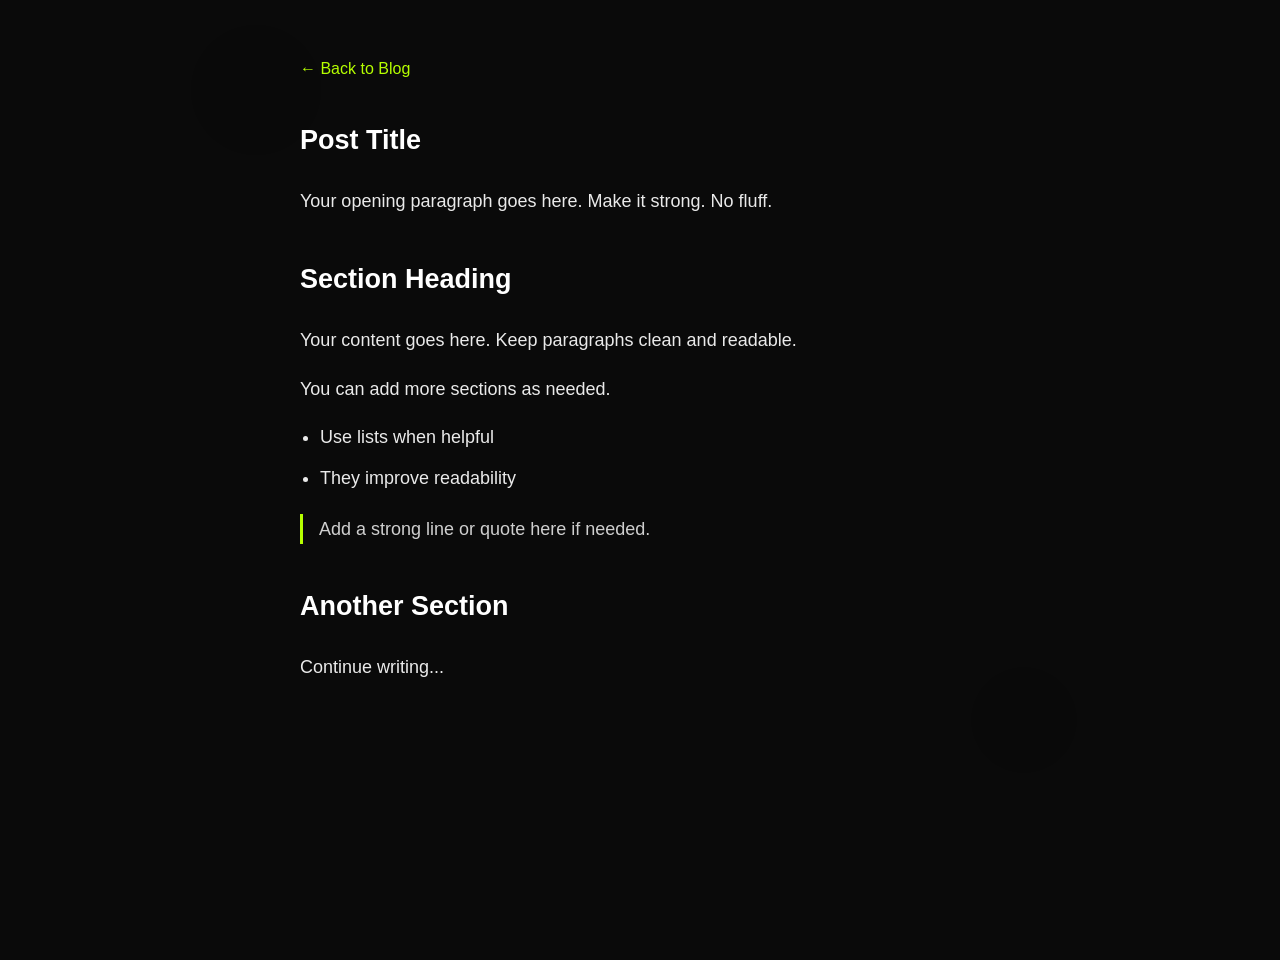
==== posts/template.html @ 07f55c2f "added a new post" ====
<!DOCTYPE html>
<html lang="en">
<head>
<meta charset="UTF-8" />
<meta name="viewport" content="width=device-width, initial-scale=1" />

<title>Post Title</title>

<link rel="stylesheet" href="../styles.css" />

<!-- SEO (edit per post) -->
<meta name="description" content="Short description of the post." />
<meta name="keywords" content="keyword1, keyword2, keyword3" />
</head>

<body class="post-page">

<main class="post-container">

<a href="../index.html" class="back-home">← Back to Blog</a>

<article class="blog-post">

<h1>Post Title</h1>

<p>Your opening paragraph goes here. Make it strong. No fluff.</p>

<h2>Section Heading</h2>

<p>Your content goes here. Keep paragraphs clean and readable.</p>

<p>You can add more sections as needed.</p>

<ul>
  <li>Use lists when helpful</li>
  <li>They improve readability</li>
</ul>

<blockquote>
  Add a strong line or quote here if needed.
</blockquote>

<h2>Another Section</h2>

<p>Continue writing...</p>

</article>

</main>

</body>
</html>
---- styles.css ----
/* ============================================================
   SHALTZ MODE — TOXIC LIME EDITION
   Updated: center posts without black box
   ============================================================ */

:root {
  --bright-red: #ff0000;
  --bright-border: #b6ff00;
  --bright-yellow: #b6ff00;
  --lime-bg: #b6ff00;

  --neon-1: #7cf7ff;
  --neon-2: #ff5ef7;
  --accent: #39ff14;

  --text-dark: #0b0b0b;

  --popup-bg-1: #060606;
  --popup-bg-2: #0b0b0b;
  --popup-border: rgba(20,211,154,0.14);
  --popup-accent: #14d39a;
  --popup-outer-frame: #ffffff;

  --overlay-color: rgba(0,0,0,0.35);
}

*{box-sizing:border-box}
html,body{height:100%;margin:0;padding:0}

.hidden{display:none!important}

/* ============================================================
   PAGE DIM OVERLAY
   ============================================================ */

#page-dim-overlay{
position:fixed;
inset:0;
background:var(--overlay-color);
z-index:9990;
pointer-events:none;
opacity:0;
transition:opacity 220ms ease;
}

#page-dim-overlay.visible{
pointer-events:auto;
opacity:1;
}

/* ============================================================
   PAGE BACKGROUND
   ============================================================ */

body{
background:var(--lime-bg);
color:var(--text-dark);
font-family:"Segoe UI",Roboto,"Helvetica Neue",Arial,"Courier New",monospace;
}

/* ============================================================
   HEADER
   ============================================================ */

.old-header{
width:100%;
background:var(--bright-red);
border-bottom:4px solid var(--bright-border);
box-shadow:0 4px 18px rgba(0,0,0,0.35);
text-align:center;
padding:16px 0 10px;
z-index:20;
}

.old-site-title{
margin:0;
font-family:"Courier New",monospace;
font-size:48px;
color:var(--bright-border);
text-shadow:2px 2px rgba(0,0,0,0.75);
}

.old-sep{
height:4px;
background:var(--bright-border);
width:95%;
margin:8px auto;
}

.old-marquee{
font-family:"Courier New",monospace;
font-size:13px;
color:var(--bright-border);
}

.site-logo{
width:48px;
height:48px;
object-fit:contain;
margin-right:10px;
border-radius:6px;
border:2px solid rgba(255,255,255,0.06);
}

.header-brand{
display:inline-flex;
align-items:center;
gap:8px;
}

/* ============================================================
   MAIN CONTENT
   ============================================================ */

main#main-content{
max-width:1100px;
margin:0 auto;
padding:24px 16px;
}

/* ============================================================
   HUB LAYOUT
   ============================================================ */

.hub{
max-width:1100px;
margin:18px auto;
padding:0 16px;
display:grid;
grid-template-columns:260px 1fr 260px;
gap:18px;
align-items:start;
}

/* ============================================================
   SIDE CARDS
   ============================================================ */

.side-cards{
display:flex;
flex-direction:column;
gap:16px;
}

.side-card{
background:linear-gradient(180deg,#0a0a0a,#080808);
border-radius:8px;
border:4px solid var(--popup-outer-frame);
padding:10px;
box-shadow:0 10px 30px rgba(0,0,0,0.45);
display:flex;
flex-direction:column;
gap:8px;
align-items:center;
color:#dfe;
height:320px;
overflow:hidden;
}

.side-card:hover{
transform:translateY(-6px);
box-shadow:0 18px 48px rgba(0,0,0,0.6);
}

.side-card .title-link{
font-family:"Courier New",monospace;
font-weight:700;
color:#b6ff00;
text-decoration:underline;
}

.side-card .item-list{
width:100%;
list-style:none;
padding:6px;
display:flex;
flex-direction:column;
gap:8px;
overflow:auto;
}

.side-card .item-list li a{
color:white;
text-decoration:none;
font-family:"Courier New",monospace;
font-size:14px;
}

.side-card .item-list li a:hover{
color:#b6ff00;
}

/* ============================================================
   CENTER POSTS
   ============================================================ */

.center-posts{
text-align:center;
padding:60px 0;
min-height:200px;
display:flex;
flex-direction:column;
justify-content:center;
align-items:center;

background:transparent !important;
border:none !important;
box-shadow:none !important;
}

.center-posts h2{
color:#000;
font-family:"Courier New",monospace;
font-size:32px;
margin-bottom:28px;
font-weight:700;

text-shadow:
1px 1px 0 rgba(0,0,0,0.35),
0 0 4px rgba(0,0,0,0.15);
}

.center-posts ul{
list-style:none;
padding:0;
margin:0;
display:flex;
flex-direction:column;
gap:18px;
}

.center-posts a{
font-family:"Courier New",monospace;
font-size:26px;
color:#000 !important;
font-weight:800;
text-decoration:none;
text-shadow:none !important;
}

/* ============================================================
   TERMINAL FOOTER
   ============================================================ */

.sh-terminal{
max-width:1100px;
margin:30px auto;
background:#000;
padding:12px;
border-radius:6px;
border:2px solid var(--bright-border);
color:var(--bright-border);
font-family:"Courier New",monospace;
box-shadow:0 12px 30px rgba(0,0,0,0.4);
}

/* ============================================================
   AUDIO PLAYER
   ============================================================ */

#shaltz-audio-player{
position:fixed;
right:18px;
bottom:18px;
background:#000;
border:2px solid var(--bright-border);
color:var(--bright-border);
padding:8px;
width:260px;
border-radius:6px;
z-index:9999;
}

#shaltz-audio-player .sh-btn{
background:transparent;
border:1px solid var(--bright-border);
color:var(--bright-border);
padding:4px 6px;
cursor:pointer;
}

/* ============================================================
   CRT OVERLAY
   ============================================================ */

.crt-overlay{
pointer-events:none;
position:fixed;
inset:0;
background-image:linear-gradient(rgba(0,0,0,0.05) 1px,transparent 1px);
background-size:100% 3px;
opacity:0.15;
z-index:999;
}

body::after{
content:'';
position:fixed;
inset:0;
pointer-events:none;
background-image:
radial-gradient(circle at 20% 10%, rgba(0,0,0,0.06), transparent 10%),
radial-gradient(circle at 80% 80%, rgba(0,0,0,0.05), transparent 10%);
opacity:0.12;
z-index:998;
}

/* ============================================================
   POPUP SYSTEM
   ============================================================ */

#sh-post-popup{
position:fixed;
inset:18px;
display:flex;
align-items:center;
justify-content:center;
z-index:100000;
pointer-events:none;
}

#sh-post-popup.hidden{
display:none;
}

.sh-popup-outer-frame{
border:6px solid var(--popup-outer-frame);
border-radius:8px;
padding:6px;
box-shadow:0 14px 40px rgba(0,0,0,0.65);
max-width:calc(100% - 48px);
max-height:calc(100% - 48px);
pointer-events:auto;
}

.sh-popup-window{
max-width:860px;
max-height:88vh;
overflow:auto;
background:linear-gradient(180deg,var(--popup-bg-1),var(--popup-bg-2));
border-radius:6px;
padding:28px;
border:2px solid var(--popup-border);
color:#ddd;
}

.sh-popup-body{
color:#f3f3f3;
line-height:1.65;
font-size:16px;
}

/* ============================================================
   RESPONSIVE
   ============================================================ */

@media (max-width:860px){

.hub{
grid-template-columns:1fr;
}

.side-cards{
flex-direction:row;
overflow-x:auto;
}

.side-card{
min-width:180px;
height:auto;
}

.center-posts{
padding:40px 0;
}

}

@media (max-width:540px){

.old-site-title{
font-size:32px;
}

main#main-content{
padding:12px;
}

}

/* ============================================================
   POST PAGE (READING MODE)
   ============================================================ */

body.post-page {
  background: #0a0a0a !important;
  color: #eaeaea !important;
}

.post-container {
  max-width: 720px;
  margin: 60px auto;
  padding: 0 20px;
}

.blog-post {
  font-size: 18px;
  line-height: 1.7;
}

.blog-post h1,
.blog-post h2 {
  color: #ffffff;
  margin-top: 40px;
}

.blog-post p {
  margin: 18px 0;
}

.blog-post blockquote {
  border-left: 3px solid #b6ff00;
  padding-left: 16px;
  color: #cfcfcf;
  margin: 20px 0;
}

.blog-post ul {
  padding-left: 20px;
}

.blog-post li {
  margin-bottom: 10px;
}

.back-home {
  color: #b6ff00;
  text-decoration: none;
}

.back-home:hover {
  text-decoration: underline;
}
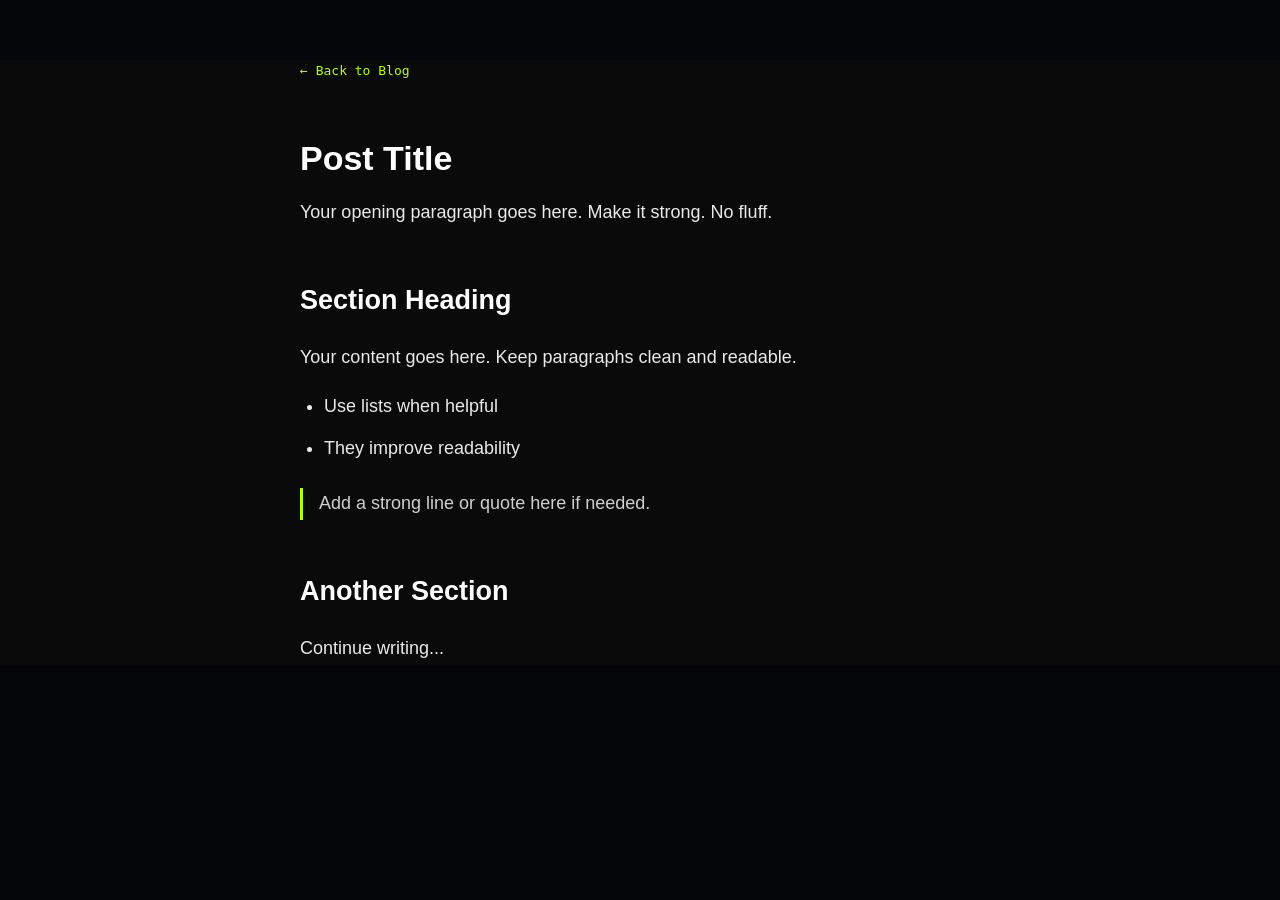
==== commit 59e13b02: "Cleaned up more mess" ====
--- a/posts/template.html
+++ b/posts/template.html
@@ -4,16 +4,25 @@
 <meta charset="UTF-8" />
 <meta name="viewport" content="width=device-width, initial-scale=1" />
 
-<title>Post Title</title>
+<title>Post Title | Shaltz</title>
 
-<link rel="stylesheet" href="../styles.css" />
+<meta name="description" content="Short description of the post." />
+<meta name="author" content="Shaltz" />
 
-<!-- SEO (edit per post) -->
-<meta name="description" content="Short description of the post." />
-<meta name="keywords" content="keyword1, keyword2, keyword3" />
+<link rel="canonical" href="https://www.shaltzsmoldik.xyz/posts/post-slug.html" />
+
+<!-- Open Graph -->
+<meta property="og:title" content="Post Title" />
+<meta property="og:description" content="Short description of the post." />
+<meta property="og:type" content="article" />
+<meta property="og:url" content="https://www.shaltzsmoldik.xyz/posts/post-slug.html" />
+<meta property="og:image" content="../images/post-image.jpg" />
+
+<link rel="stylesheet" href="../styles/base.css" />
+<link rel="stylesheet" href="../styles/posts.css" />
 </head>
 
-<body class="post-page">
+<body>
 
 <main class="post-container">
 
@@ -28,8 +37,6 @@
 <h2>Section Heading</h2>
 
 <p>Your content goes here. Keep paragraphs clean and readable.</p>
-
-<p>You can add more sections as needed.</p>
 
 <ul>
   <li>Use lists when helpful</li>
--- a/styles/base.css
+++ b/styles/base.css
@@ -0,0 +1,152 @@
+:root {
+  --bg: #05060a;
+  --glow: #00ffe1;
+  --pink: #ff4fd8;
+  --acid: #9dff00;
+  --text: #e6e6e6;
+  --muted: rgba(230,230,230,0.65);
+  --border: rgba(255,255,255,0.15);
+}
+
+/* =========================
+   GLOBAL RESET
+   ========================= */
+* {
+  box-sizing: border-box;
+}
+
+html, body {
+  margin: 0;
+  padding: 0;
+  background: var(--bg);
+  color: var(--text);
+  font-family: 'JetBrains Mono', monospace;
+}
+
+/* =========================
+   GLOBAL BACKGROUND NOISE
+   ========================= */
+body::before {
+  content: "";
+  position: fixed;
+  inset: 0;
+  background: url("https://grainy-gradients.vercel.app/noise.svg");
+  opacity: 0.08;
+  pointer-events: none;
+  z-index: 0;
+}
+
+/* =========================
+   CORRUPTION OVERLAY
+   subtle / eerie / occasional
+   ========================= */
+.corruption-layer {
+  position: fixed;
+  inset: 0;
+  pointer-events: none;
+  z-index: 999;
+
+  background:
+    repeating-linear-gradient(
+      0deg,
+      rgba(255,255,255,0.02),
+      rgba(255,255,255,0.02) 1px,
+      transparent 1px,
+      transparent 2px
+    );
+
+  opacity: 0.12;
+  mix-blend-mode: overlay;
+  animation: corruption-flicker 14s infinite;
+}
+
+@keyframes corruption-flicker {
+  0%   { opacity: 0.12; }
+  45%  { opacity: 0.12; }
+  48%  { opacity: 0.22; }
+  50%  { opacity: 0.08; }
+  52%  { opacity: 0.18; }
+  100% { opacity: 0.12; }
+}
+
+/* =========================
+   MEMORY GHOSTS
+   ========================= */
+.memory-ghost {
+  position: fixed;
+  font-size: 11px;
+  font-family: 'JetBrains Mono', monospace;
+  color: rgba(0,255,225,0.35);
+  pointer-events: none;
+  opacity: 0.6;
+  z-index: 50;
+
+  animation: ghost-drift 60s linear infinite;
+}
+
+.ghost-1 { top: 22%; left: 8%; }
+.ghost-2 { top: 64%; right: 12%; }
+.ghost-3 { bottom: 18%; left: 55%; }
+
+@keyframes ghost-drift {
+  from { transform: translateY(0); }
+  to   { transform: translateY(-40px); }
+}
+
+/* =========================
+   LINKS
+   ========================= */
+a {
+  color: var(--glow);
+  text-decoration: none;
+}
+
+a:hover {
+  text-shadow: 0 0 6px rgba(0,255,225,0.6);
+}
+
+/* =========================
+   TEXT SELECTION
+   ========================= */
+::selection {
+  background: var(--pink);
+  color: #000;
+}
+
+/* =========================
+   GENERIC WINDOW FRAME
+   ========================= */
+.window {
+  border: 1px solid var(--border);
+  background: rgba(255,255,255,0.02);
+  backdrop-filter: blur(4px);
+  box-shadow: 0 0 20px rgba(0,255,225,0.08);
+}
+
+/* =========================
+   TERMINAL TEXT
+   ========================= */
+.terminal {
+  font-size: 12px;
+  line-height: 1.6;
+  color: var(--muted);
+}
+
+/* =========================
+   SCROLLBAR (DESKTOP)
+   ========================= */
+::-webkit-scrollbar {
+  width: 8px;
+}
+
+::-webkit-scrollbar-track {
+  background: #030409;
+}
+
+::-webkit-scrollbar-thumb {
+  background: rgba(255,255,255,0.2);
+}
+
+::-webkit-scrollbar-thumb:hover {
+  background: var(--glow);
+}
--- a/styles/posts.css
+++ b/styles/posts.css
@@ -0,0 +1,125 @@
+/* ============================================================
+   POSTS.CSS — all post reading styles live here.
+   Every post links: base.css + posts.css
+   Index never links this file.
+   ============================================================ */
+
+/* ============================================================
+   BODY & BACKGROUND
+   ============================================================ */
+
+body {
+  background: #0a0a0a;
+  color: #eaeaea;
+  overflow-y: auto;
+}
+
+/* ============================================================
+   LAYOUT
+   ============================================================ */
+
+.post-container {
+  max-width: 720px;
+  margin: 60px auto;
+  padding: 0 20px;
+}
+
+/* ============================================================
+   BACK LINK
+   ============================================================ */
+
+.back-home {
+  display: inline-block;
+  margin-bottom: 32px;
+  font-size: 13px;
+  color: #b6ff00;
+  text-decoration: none;
+}
+
+.back-home:hover {
+  text-decoration: underline;
+}
+
+/* ============================================================
+   POST CONTENT
+   ============================================================ */
+
+.blog-post {
+  font-family: 'Inter', sans-serif;
+  font-size: 18px;
+  line-height: 1.75;
+}
+
+.blog-post h1 {
+  font-size: 34px;
+  line-height: 1.2;
+  color: #ffffff;
+  margin-bottom: 12px;
+}
+
+.blog-post h2,
+.blog-post h3 {
+  color: #ffffff;
+  margin-top: 48px;
+  margin-bottom: 16px;
+}
+
+.blog-post p {
+  margin: 18px 0;
+  color: #eaeaea;
+}
+
+.blog-post blockquote {
+  border-left: 3px solid #b6ff00;
+  padding-left: 16px;
+  color: #cfcfcf;
+  margin: 24px 0;
+}
+
+.blog-post ul,
+.blog-post ol {
+  padding-left: 24px;
+  margin: 16px 0 24px;
+}
+
+.blog-post li {
+  margin-bottom: 10px;
+}
+
+.blog-post strong {
+  color: #ffffff;
+}
+
+.blog-post img {
+  width: 100%;
+  margin: 24px 0;
+  border-radius: 6px;
+}
+
+.blog-post pre {
+  background: #111;
+  padding: 16px;
+  border-radius: 6px;
+  overflow-x: auto;
+  font-size: 14px;
+  color: #b6ff00;
+}
+
+/* ============================================================
+   MOBILE
+   ============================================================ */
+
+@media (max-width: 768px) {
+  .post-container {
+    margin: 40px 16px;
+    padding: 0;
+  }
+
+  .blog-post h1 {
+    font-size: 26px;
+  }
+
+  .blog-post {
+    font-size: 16px;
+  }
+}
